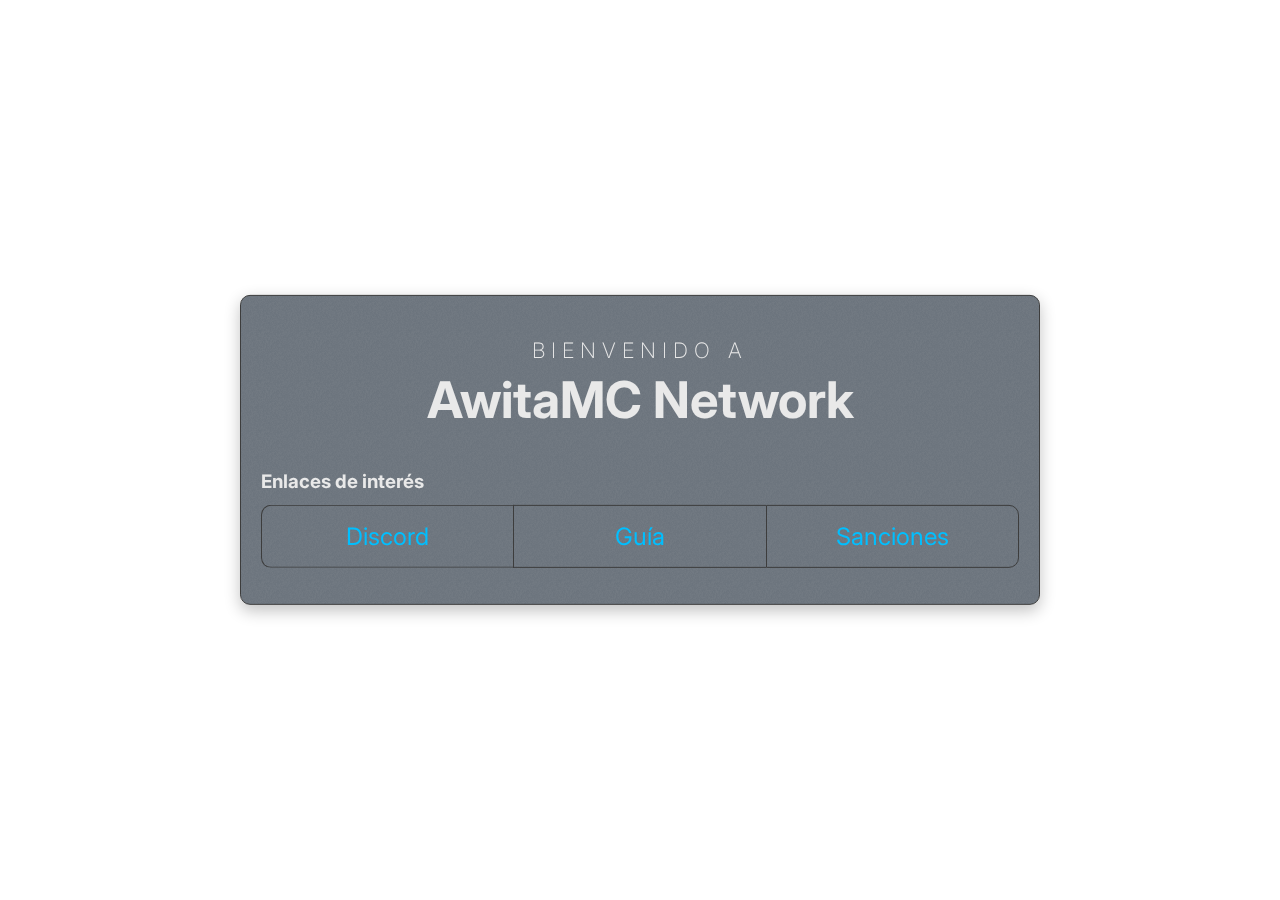
==== index.html @ 5587283a "Convertir a HTML5, modificar estilos, etc" ====
<!DOCTYPE html>
<html lang="es">
<head>
    <title>AwitaMC Network</title>
    <meta name="viewport" content="width=device-width, initial-scale=1.0" />
    <meta charset="utf-8" />
    <link rel="stylesheet" href="css/estilos.css" />
    <link rel="stylesheet" href="https://cdnjs.cloudflare.com/ajax/libs/font-awesome/6.2.1/css/all.min.css" integrity="sha512-MV7K8+y+gLIBoVD59lQIYicR65iaqukzvf/nwasF0nqhPay5w/9lJmVM2hMDcnK1OnMGCdVK+iQrJ7lzPJQd1w==" crossorigin="anonymous" referrerpolicy="no-referrer" />
    <link rel="preconnect" href="https://fonts.googleapis.com"><link rel="preconnect" href="https://fonts.gstatic.com" crossorigin>
    <link href="https://fonts.googleapis.com/css2?family=Inter:wght@200;400;700;800&display=swap" rel="stylesheet" />
</head>

<body>
    <div class="contenedor acrylic">
        <p class="subheading">Bienvenido a</p>
        <h1>AwitaMC Network</h1>

        <ul>
            <li>
                <h2>Enlaces de interés</h2>
            </li>
            <li>
                <ul>
                    <li>
                        <a href="https://discord.awitamc.net/">
                            <span class="large-icon"><i class="fab fa-discord"></i></span>
                            <span class="icon-label">Discord</span>
                        </a>
                    </li>
                    <li>
                        <a href="https://guia.awitamc.net/">
                            <span class="large-icon"><i class="fas fa-book-atlas"></i></span>
                            <span class="icon-label">Guía</span>
                        </a>
                    </li>
                    <li>
                        <a href="https://bans.awitamc.net/">
                            <span class="large-icon"><i class="fas fa-gavel"></i></span>
                            <span class="icon-label">Sanciones</span>
                        </a>
                    </li>
                </ul>
            </li>
        </ul>
    </div>
</body>

</html>
---- css/estilos.css ----
:root {
    --var-familia-fuente: 'Inter', system-ui, -apple-system, BlinkMacSystemFont, 'Segoe UI', Roboto, Oxygen, Ubuntu, Cantarell, 'Open Sans', 'Helvetica Neue', sans-serif;
    --var-fondo-oscuro: #1a1a1a;
    --var-fondo-menos-oscuro: #2b2b2b;
    --var-borde-color: #3d3d3d;
    --var-color-texto: #e9e9e9;
    --var-color-acento: #00bfff;
    --var-color-acento-claro: #77ddff;
}

.acrylic {
    backdrop-filter: blur(40px);
    -webkit-backdrop-filter: blur(40px);
    background-blend-mode: exclusion;
    background: rgb(6 24 41/60%) url([data-uri])!important;
    box-shadow: 0 6px 16px 0 #0000003d;
    overflow: auto;
}

body {
    margin: 0;
    background: url('https://static.5sm.online/landing_bg.webp');
    background-repeat: no-repeat;
    background-position: top center;
    color: var(--var-color-texto);
    font-family: var(--var-familia-fuente);
}

p.subheading {
    font-size: 16pt;
    font-weight: 200;
    letter-spacing: 6px;
    text-transform: uppercase;
    text-align: center;
    margin-bottom: 6px;
}

h1 {
    font-size: 38pt;
    margin-top: 0;
    text-align: center;
}

h2 {
    font-size: 14pt;
    margin: 0;
}

a {
    display: block;
    color: var(--var-color-acento);
    text-decoration: none;
    transition: 0.1s all ease-in-out;
}

a:hover {
    color: var(--var-color-acento-claro);
}

div.contenedor {
    width: 800px;
    padding: 20px;
    margin: 0;
    background-color: var(--var-fondo-menos-oscuro);
    border: 1px solid var(--var-borde-color);
    border-radius: 10px;
    position: absolute;
    top: 50%;
    left: 50%;
    -ms-transform: translate(-50%, -50%);
    transform: translate(-50%, -50%);
    box-sizing: border-box;
}

@media screen and (max-width: 860px) {
    p.subheading {
        font-size: 12pt;
    }

    h1 {
        font-size: 30pt;
    }

    div.contenedor {
        width: 100%;
        height: 100%;
        border-radius: 0;
        border: none;
    }
}

ul, ol {
    padding: 0;
}

ul li {
    list-style-type: none;
    padding: 0;
}

ul li ul {
    display: flex;
    
}

ul li ul li {
    flex: 1;
    border-top: 1px solid var(--var-borde-color);
    border-bottom: 1px solid var(--var-borde-color);
    border-left: 1px solid var(--var-borde-color);
    text-align: center;
}

ul li ul li:first-child {
    border-top-left-radius: 10px;
    border-bottom-left-radius: 10px;
}

ul li ul li:last-child {
    border-right: 1px solid var(--var-borde-color);
    border-top-right-radius: 10px;
    border-bottom-right-radius: 10px;
}

ul li ul li a {
    padding: 16px;
}

ul li h2 {
    margin: 6px 0;
}

li a, li h2 {
    padding: 6px 0;
}

span.large-icon,
span.icon-label {
    display: block;
}

span.large-icon i {
    font-size: 32pt;
    margin-bottom: 10px;
}

span.icon-label {
    font-size: 18pt;
}
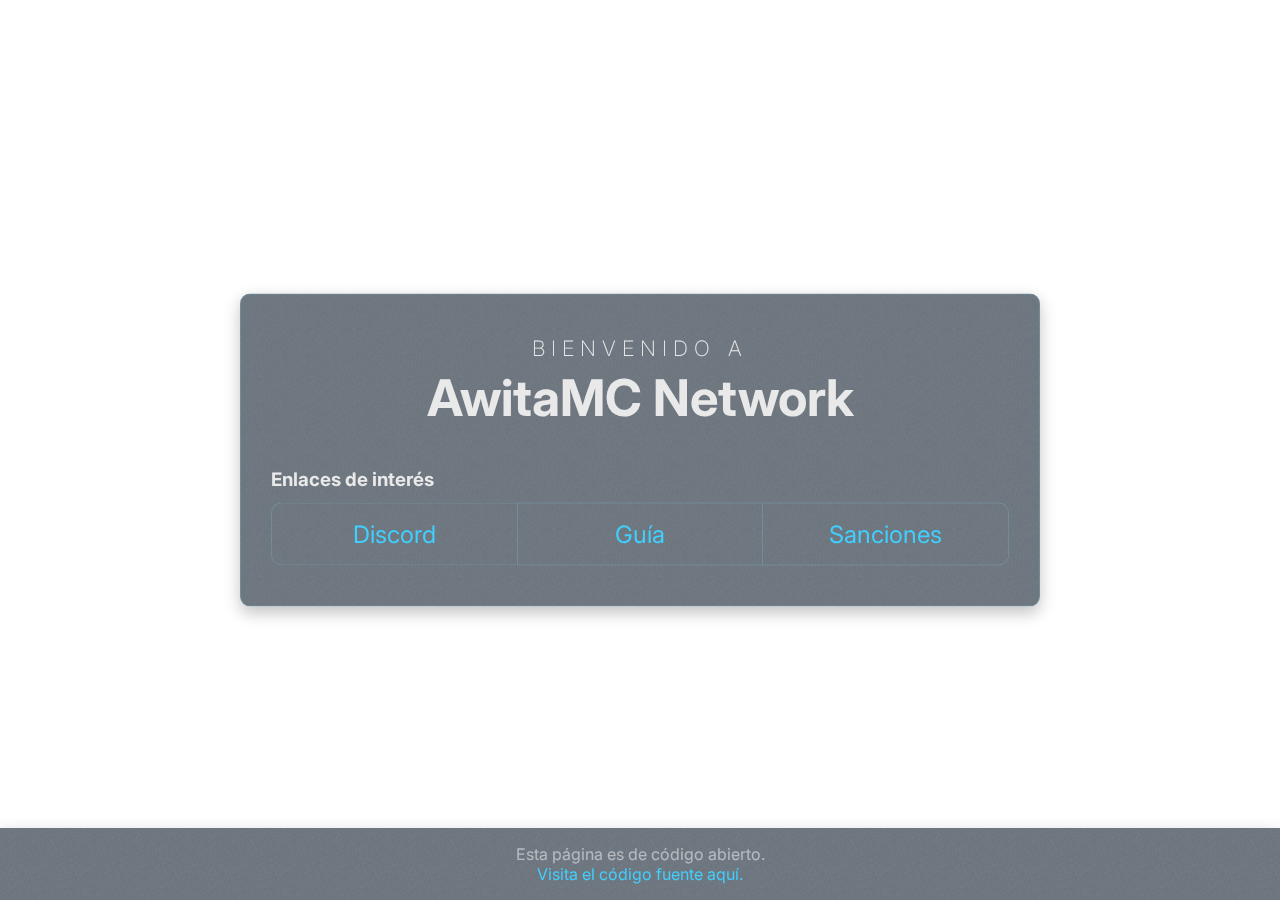
==== commit ee818f3f: "Cambiar márgenes, añadir footer" ====
--- a/index.html
+++ b/index.html
@@ -43,6 +43,10 @@
             </li>
         </ul>
     </div>
+
+    <footer class="acrylic">
+        <p>Esta página es de código abierto.<br><a href="https://github.com/AwitaMC/Inicio" target="_blank">Visita el código fuente aquí.</a></p>
+    </footer>
 </body>
 
 </html>
--- a/css/estilos.css
+++ b/css/estilos.css
@@ -2,10 +2,10 @@
     --var-familia-fuente: 'Inter', system-ui, -apple-system, BlinkMacSystemFont, 'Segoe UI', Roboto, Oxygen, Ubuntu, Cantarell, 'Open Sans', 'Helvetica Neue', sans-serif;
     --var-fondo-oscuro: #1a1a1a;
     --var-fondo-menos-oscuro: #2b2b2b;
-    --var-borde-color: #3d3d3d;
+    --var-borde-color: #87def832;
     --var-color-texto: #e9e9e9;
-    --var-color-acento: #00bfff;
-    --var-color-acento-claro: #77ddff;
+    --var-color-acento: #40cffe;
+    --var-color-acento-claro: #a9e9ff;
 }
 
 .acrylic {
@@ -32,6 +32,7 @@
     letter-spacing: 6px;
     text-transform: uppercase;
     text-align: center;
+    margin-top: 0;
     margin-bottom: 6px;
 }
 
@@ -47,7 +48,6 @@
 }
 
 a {
-    display: block;
     color: var(--var-color-acento);
     text-decoration: none;
     transition: 0.1s all ease-in-out;
@@ -59,7 +59,7 @@
 
 div.contenedor {
     width: 800px;
-    padding: 20px;
+    padding: 40px 30px;
     margin: 0;
     background-color: var(--var-fondo-menos-oscuro);
     border: 1px solid var(--var-borde-color);
@@ -91,6 +91,7 @@
 
 ul, ol {
     padding: 0;
+    margin-bottom: 0;
 }
 
 ul li {
@@ -123,6 +124,7 @@
 }
 
 ul li ul li a {
+    display: block;
     padding: 16px;
 }
 
@@ -146,4 +148,13 @@
 
 span.icon-label {
     font-size: 18pt;
-}+}
+
+footer {
+    position: fixed;
+    bottom: 0;
+    left: 0;
+    width: 100%;
+    text-align: center;
+    color: rgba(255, 255, 255, 0.5);
+}
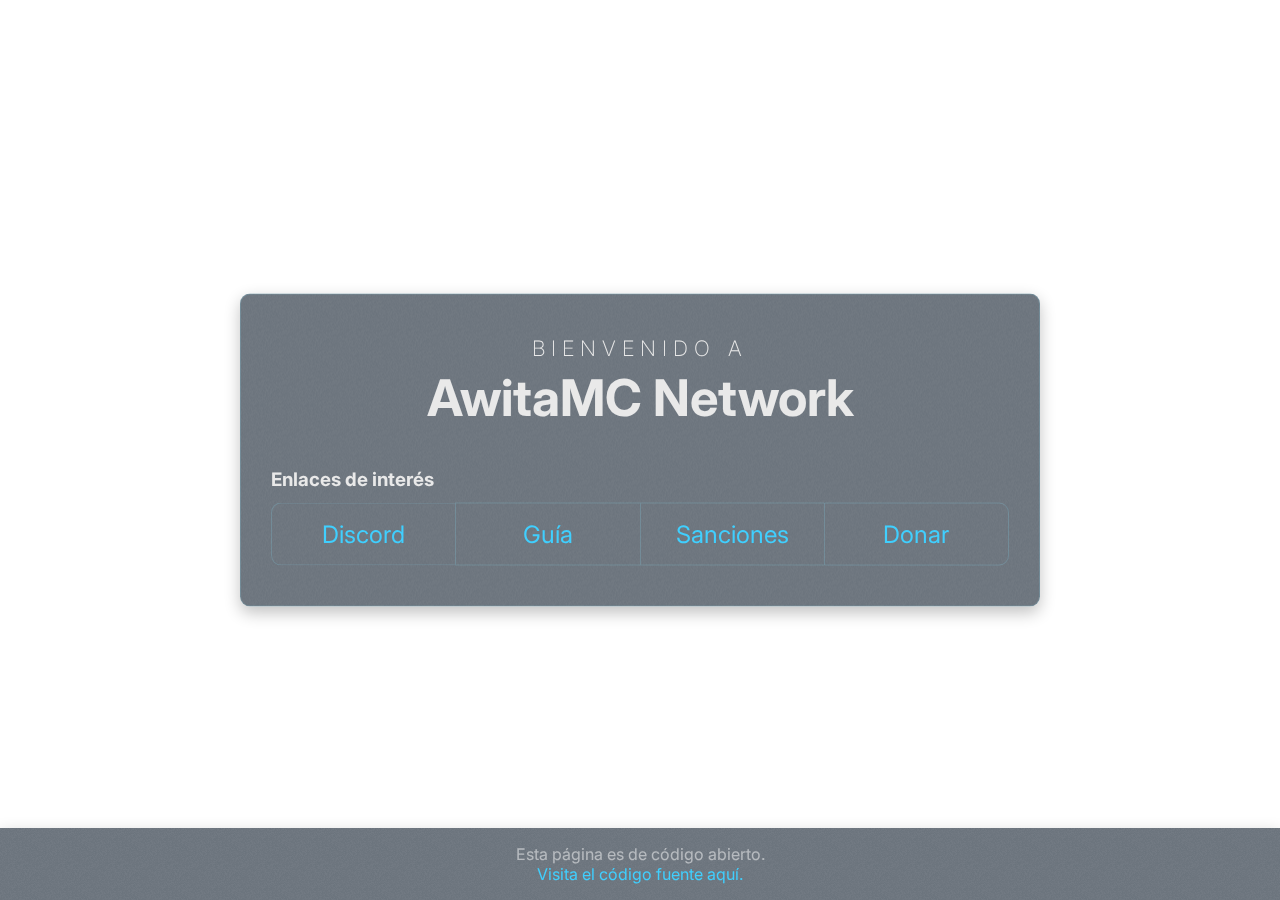
==== commit 01e56b3a: "Añadir página de donación" ====
--- a/index.html
+++ b/index.html
@@ -23,20 +23,26 @@
                 <ul>
                     <li>
                         <a href="https://discord.awitamc.net/">
-                            <span class="large-icon"><i class="fab fa-discord"></i></span>
+                            <span class="large-icon"><i class="fa-brands fa-discord"></i></span>
                             <span class="icon-label">Discord</span>
                         </a>
                     </li>
                     <li>
                         <a href="https://guia.awitamc.net/">
-                            <span class="large-icon"><i class="fas fa-book-atlas"></i></span>
+                            <span class="large-icon"><i class="fa-solid fa-book-atlas"></i></span>
                             <span class="icon-label">Guía</span>
                         </a>
                     </li>
                     <li>
                         <a href="https://bans.awitamc.net/">
-                            <span class="large-icon"><i class="fas fa-gavel"></i></span>
+                            <span class="large-icon"><i class="fa-solid fa-gavel"></i></span>
                             <span class="icon-label">Sanciones</span>
+                        </a>
+                    </li>
+                    <li>
+                        <a href="/donar.html">
+                            <span class="large-icon"><i class="fa-solid fa-hand-holding-dollar"></i></span>
+                            <span class="icon-label">Donar</span>
                         </a>
                     </li>
                 </ul>
--- a/css/estilos.css
+++ b/css/estilos.css
@@ -19,9 +19,11 @@
 
 body {
     margin: 0;
-    background: url('https://static.5sm.online/landing_bg.webp');
-    background-repeat: no-repeat;
-    background-position: top center;
+    background: url('https://static.5sm.online/landing_bg.webp') no-repeat center center fixed;
+    -webkit-background-size: cover;
+    -moz-background-size: cover;
+    -o-background-size: cover;
+    background-size: cover;
     color: var(--var-color-texto);
     font-family: var(--var-familia-fuente);
 }
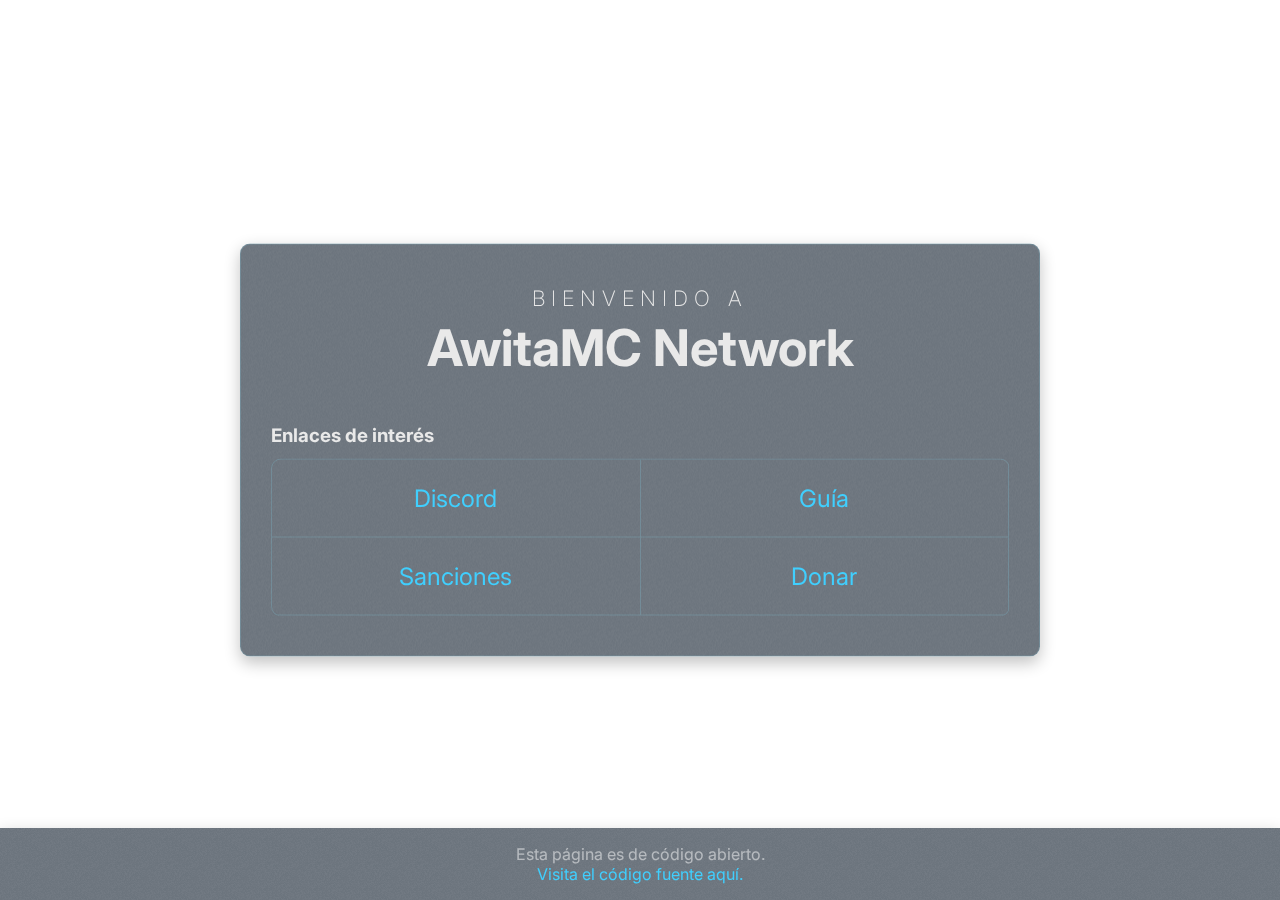
==== commit bbc31875: "Hacer interfaz más responsive" ====
--- a/index.html
+++ b/index.html
@@ -8,6 +8,9 @@
     <link rel="stylesheet" href="https://cdnjs.cloudflare.com/ajax/libs/font-awesome/6.2.1/css/all.min.css" integrity="sha512-MV7K8+y+gLIBoVD59lQIYicR65iaqukzvf/nwasF0nqhPay5w/9lJmVM2hMDcnK1OnMGCdVK+iQrJ7lzPJQd1w==" crossorigin="anonymous" referrerpolicy="no-referrer" />
     <link rel="preconnect" href="https://fonts.googleapis.com"><link rel="preconnect" href="https://fonts.gstatic.com" crossorigin>
     <link href="https://fonts.googleapis.com/css2?family=Inter:wght@200;400;700;800&display=swap" rel="stylesheet" />
+
+    <link rel="icon" type="image/png" href="https://static.5sm.online/AwitaMC-64px.png" sizes="64x64" />
+    <link rel="icon" type="image/png" href="https://static.5sm.online/AwitaMC-32px.png" sizes="32x32" />
 </head>
 
 <body>
--- a/css/estilos.css
+++ b/css/estilos.css
@@ -99,21 +99,37 @@
 ul li {
     list-style-type: none;
     padding: 0;
+    overflow: hidden;
 }
 
 ul li ul {
     display: flex;
-    
+    flex-wrap: wrap;
+    border: 1px solid var(--var-borde-color);
+    border-radius: 10px;
+    margin: 0 -1px -1px 0;
+    overflow: hidden;
 }
 
 ul li ul li {
-    flex: 1;
+    flex: 1 0 40%;
+    /*
     border-top: 1px solid var(--var-borde-color);
     border-bottom: 1px solid var(--var-borde-color);
     border-left: 1px solid var(--var-borde-color);
+    */
+    border-right: 1px solid var(--var-borde-color);
+    border-bottom: 1px solid var(--var-borde-color);
     text-align: center;
+    box-sizing: border-box;
 }
 
+ul li ul li:empty {
+    height: 0;
+    border: none;
+}
+
+/*
 ul li ul li:first-child {
     border-top-left-radius: 10px;
     border-bottom-left-radius: 10px;
@@ -124,10 +140,11 @@
     border-top-right-radius: 10px;
     border-bottom-right-radius: 10px;
 }
+*/
 
 ul li ul li a {
     display: block;
-    padding: 16px;
+    padding: 24px 16px;
 }
 
 ul li h2 {
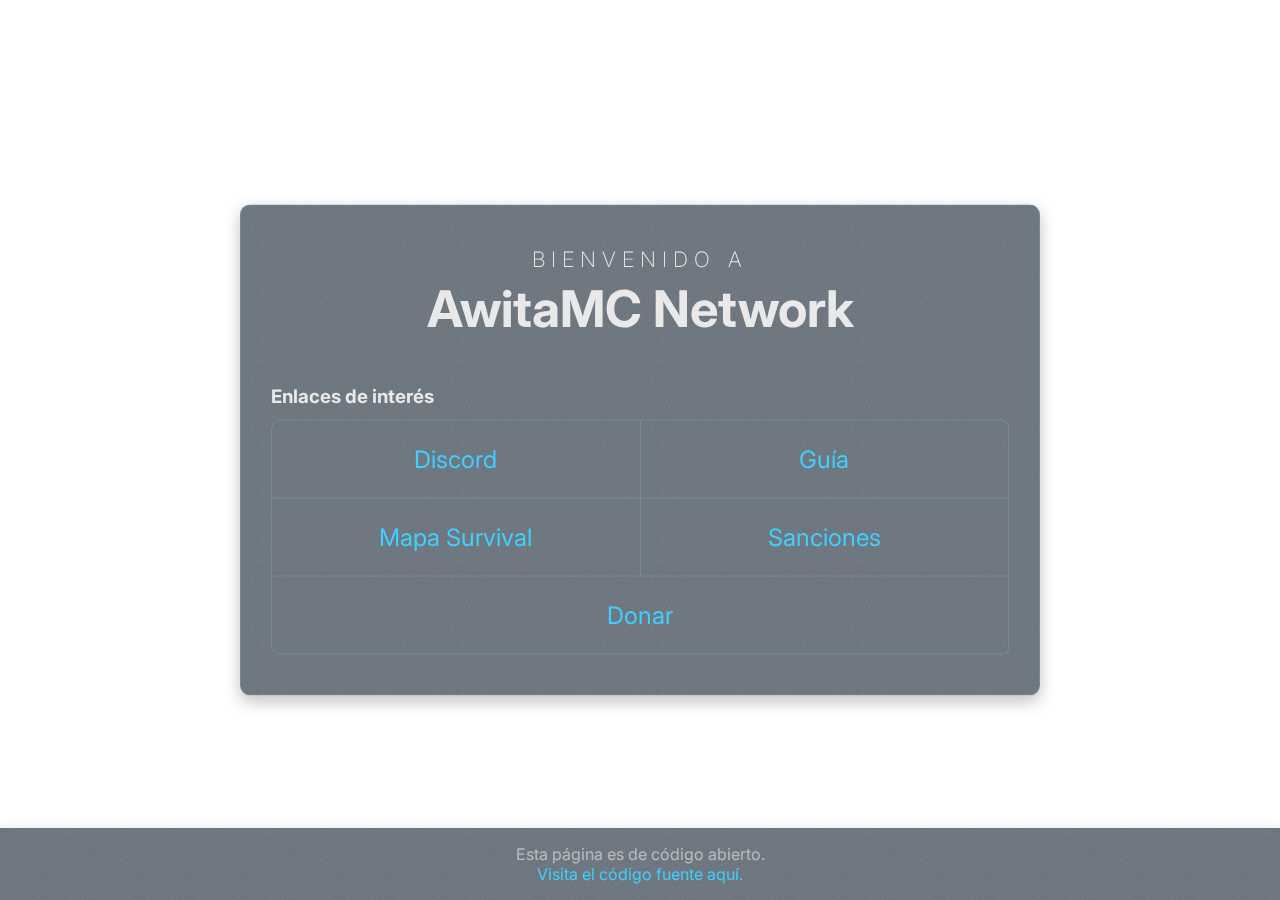
==== commit 969dfdd4: "Establecer anchura mínima de los child del flex, añadir link al mapa" ====
--- a/index.html
+++ b/index.html
@@ -37,8 +37,14 @@
                         </a>
                     </li>
                     <li>
+                        <a href="https://mapa.awitamc.net/">
+                            <span class="large-icon"><i class="fa-solid fa-earth-americas"></i></span>
+                            <span class="icon-label">Mapa Survival</span>
+                        </a>
+                    </li>
+                    <li>
                         <a href="https://bans.awitamc.net/">
-                            <span class="large-icon"><i class="fa-solid fa-gavel"></i></span>
+                            <span class="large-icon"><i class="fa-solid fa-user-slash"></i></span>
                             <span class="icon-label">Sanciones</span>
                         </a>
                     </li>
--- a/css/estilos.css
+++ b/css/estilos.css
@@ -112,16 +112,12 @@
 }
 
 ul li ul li {
-    flex: 1 0 40%;
-    /*
-    border-top: 1px solid var(--var-borde-color);
-    border-bottom: 1px solid var(--var-borde-color);
-    border-left: 1px solid var(--var-borde-color);
-    */
+    flex: 1 0 41%;
     border-right: 1px solid var(--var-borde-color);
     border-bottom: 1px solid var(--var-borde-color);
     text-align: center;
     box-sizing: border-box;
+    min-width: 200px;
 }
 
 ul li ul li:empty {
@@ -129,22 +125,13 @@
     border: none;
 }
 
-/*
-ul li ul li:first-child {
-    border-top-left-radius: 10px;
-    border-bottom-left-radius: 10px;
-}
-
-ul li ul li:last-child {
-    border-right: 1px solid var(--var-borde-color);
-    border-top-right-radius: 10px;
-    border-bottom-right-radius: 10px;
-}
-*/
-
 ul li ul li a {
     display: block;
     padding: 24px 16px;
+}
+
+ul li ul li a:hover {
+    background-color: #ffffff14;
 }
 
 ul li h2 {
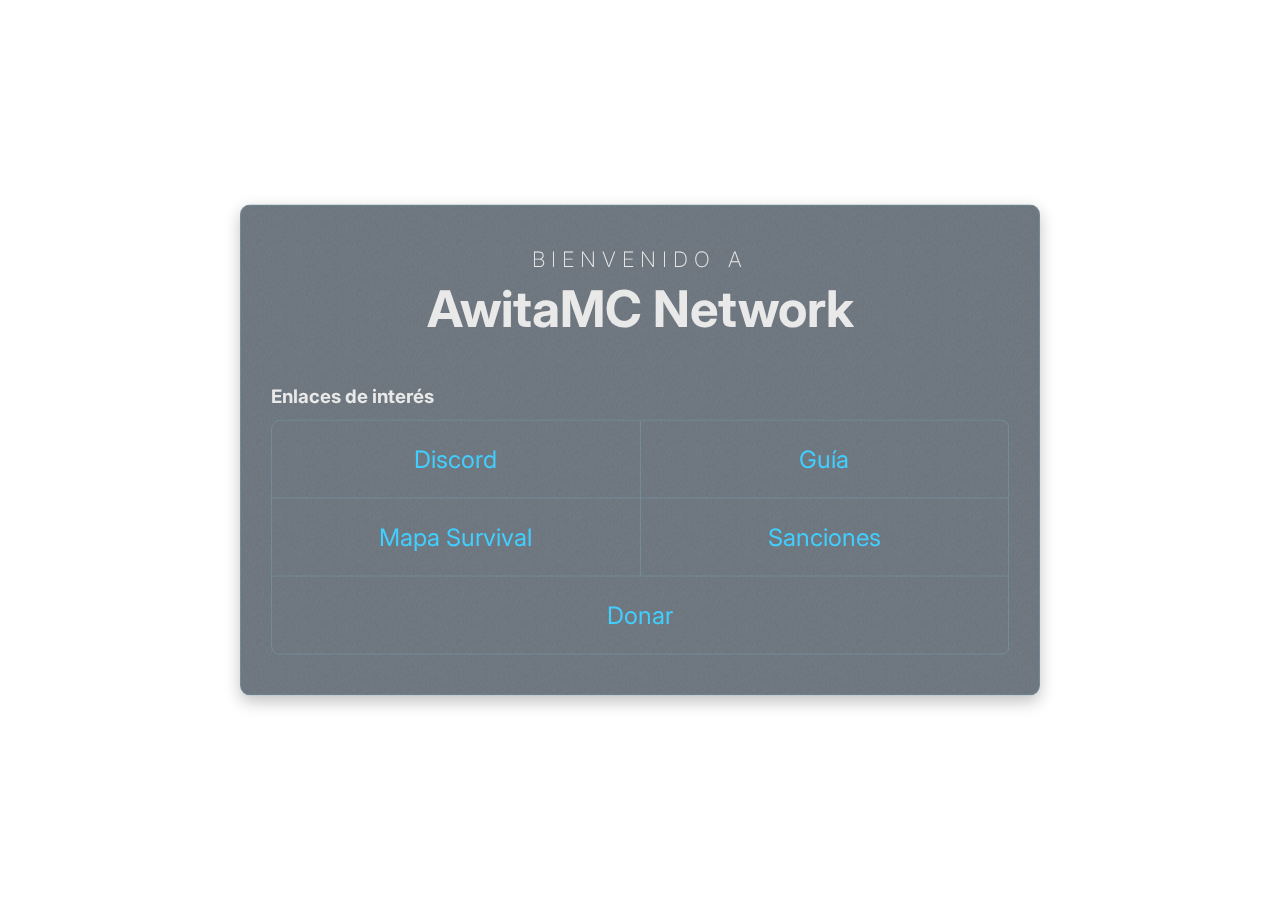
==== commit bd9dfd7d: "Comentar footer" ====
--- a/index.html
+++ b/index.html
@@ -59,9 +59,11 @@
         </ul>
     </div>
 
+    <!--
     <footer class="acrylic">
         <p>Esta página es de código abierto.<br><a href="https://github.com/AwitaMC/Inicio" target="_blank">Visita el código fuente aquí.</a></p>
     </footer>
+    -->
 </body>
 
 </html>
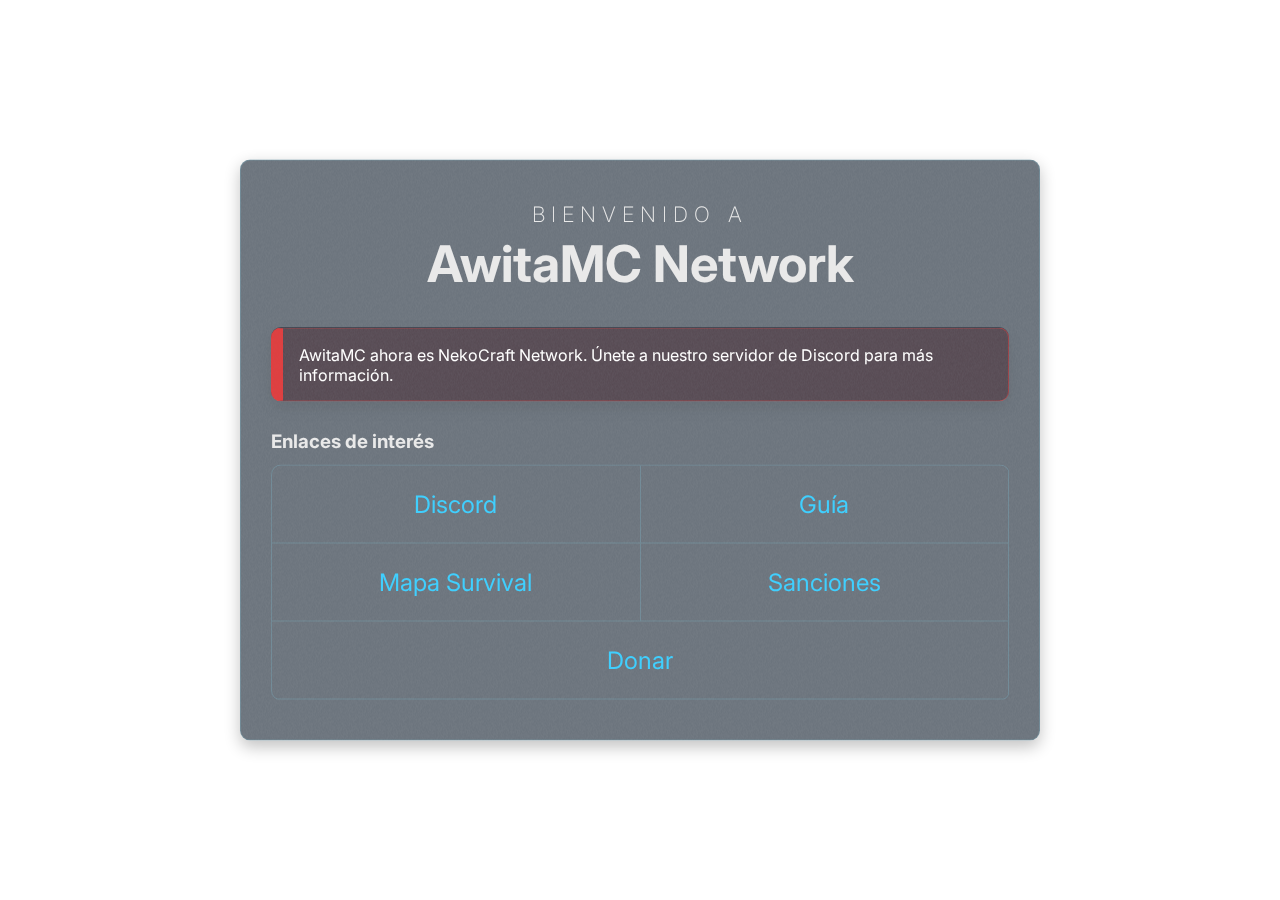
==== commit f3f7a9df: "Añadir aviso de cambio a NekoCraft" ====
--- a/index.html
+++ b/index.html
@@ -17,6 +17,10 @@
     <div class="contenedor acrylic">
         <p class="subheading">Bienvenido a</p>
         <h1>AwitaMC Network</h1>
+
+        <div class="alerta acrylic">
+            AwitaMC ahora es NekoCraft Network. Únete a nuestro servidor de Discord para más información.
+        </div>
 
         <ul>
             <li>
--- a/css/estilos.css
+++ b/css/estilos.css
@@ -91,6 +91,21 @@
     }
 }
 
+div.alerta {
+    padding: 16px;
+    margin: 16px 0;
+    color: #ffffff;
+    border: 1px solid rgba(255, 62, 62, 0.4);
+    border-left: solid 12px rgba(255, 62, 62, 0.8);
+    border-radius: 10px;
+    backdrop-filter: blur(40px);
+    -webkit-backdrop-filter: blur(40px);
+    background-blend-mode: exclusion;
+    background: rgba(215, 1, 1, 0.11) url([data-uri])!important;
+    box-shadow: 0 6px 16px 0 rgba(0, 0, 0, 0.08);
+    overflow: auto;
+}
+
 ul, ol {
     padding: 0;
     margin-bottom: 0;
